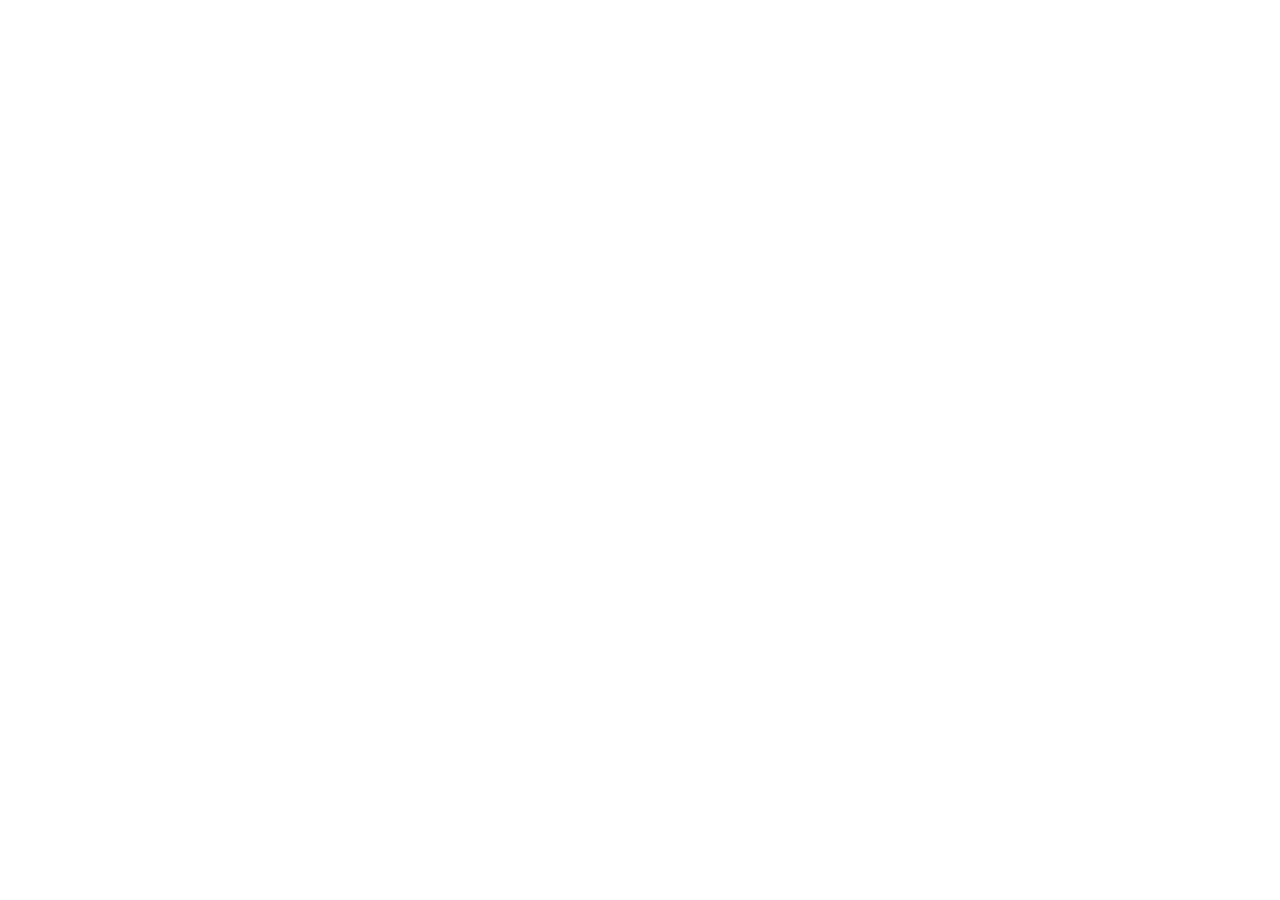
==== about.html @ a6eefa18 "eight commit create about.html" ====
<!DOCTYPE html>
<html lang="en">
<head>
    <meta charset="UTF-8">
    <meta name="viewport" content="width=device-width, initial-scale=1.0">
    <title>FlowerWeb</title>
    <link rel="stylesheet" href="style.css">
 
</head>
<body>
    
</body>
</html>
---- style.css ----
:root{
    --pink:var(--pink);



}
*{
    margin: 0;
    padding: 0;
    font-family: 'Courier New', Courier, monospace;
    outline: none;
    border: none;
    text-decoration: none;
    text-transform: capitalize;
    transition: 2s linear;
    
}

html{
    font-size: 100%;
    scroll-padding-top: 8rem;
    scroll-behavior: smooth;
    overflow: hidden;
}

header{
    position: fixed;
    top: 0;
    left: 0;
    right: 0;
    background: rgb(250, 249, 250);
    padding: 0rem 2%;
    display: flex;
    align-items: center;
    justify-content: space-between;
    z-index: 100;
    box-shadow: 0.8rem 0rem rgb(0, 0, 0);
}

header .logo span{
    font-size: 2rem;
}

header .navbar a{
    font-size: 1.2rem;
    padding:  2.8rem;
    color: rgb(5, 0, 0)
}

header .navbar a:hover{
    color: rgb(246, 3, 165);
}


/************************************************************************** Home Page *******************************************************************************/

.home-pic{
    position: relative;
    width: 100%;
    height: 100vh;
    overflow: hidden;
    
}

.home-pic img{
    width: 100%;
    height: 100%;
    object-fit: cover;
}

.home-box{
    position: absolute;
    top: 50%;
    left: 50%;
    transform: translate(-50%, -50%);

    text-align: center;
    color: white;

    background: rgba(0, 0, 0, 0.35);
    backdrop-filter: blur(5px);
    -webkit-backdrop-filter: blur(-5px);

    padding: 50px 80px;
    border-radius: 15px;
    max-width: 400px;
    max-height: 800px;
 }

.title h2 {
    font-size: 32px;
    font-family: 'Segoe UI', Tahoma, Geneva, Verdana, sans-serif;
   /* margin-bottom: 10px;*/
    margin-top: 40px;
}

.sub-title p{
    font-size: 16px;
    margin-bottom: 40px;
    /*margin-top: 10px;*/
    line-height: 1.5;
}

.home-box button{
    padding: 10px 80px;
    margin-top: 50px;
    border: 1px solid rgb(151, 149, 149);
    background: transparent;
    color: rgb(117, 117, 118);
    cursor: pointer;
    transition: 0.3s;
    border-radius: 15px;
}

.home-box button:hover{
    background: rgb(245, 243, 243);
    color: black;
    border-radius: 20px;
}


































































@media (max-width:991px){

    html{
        font-size: 55%;

    }
    header{
        padding: 2rem;
    }
}


@media (max-width:768px){

    header
}
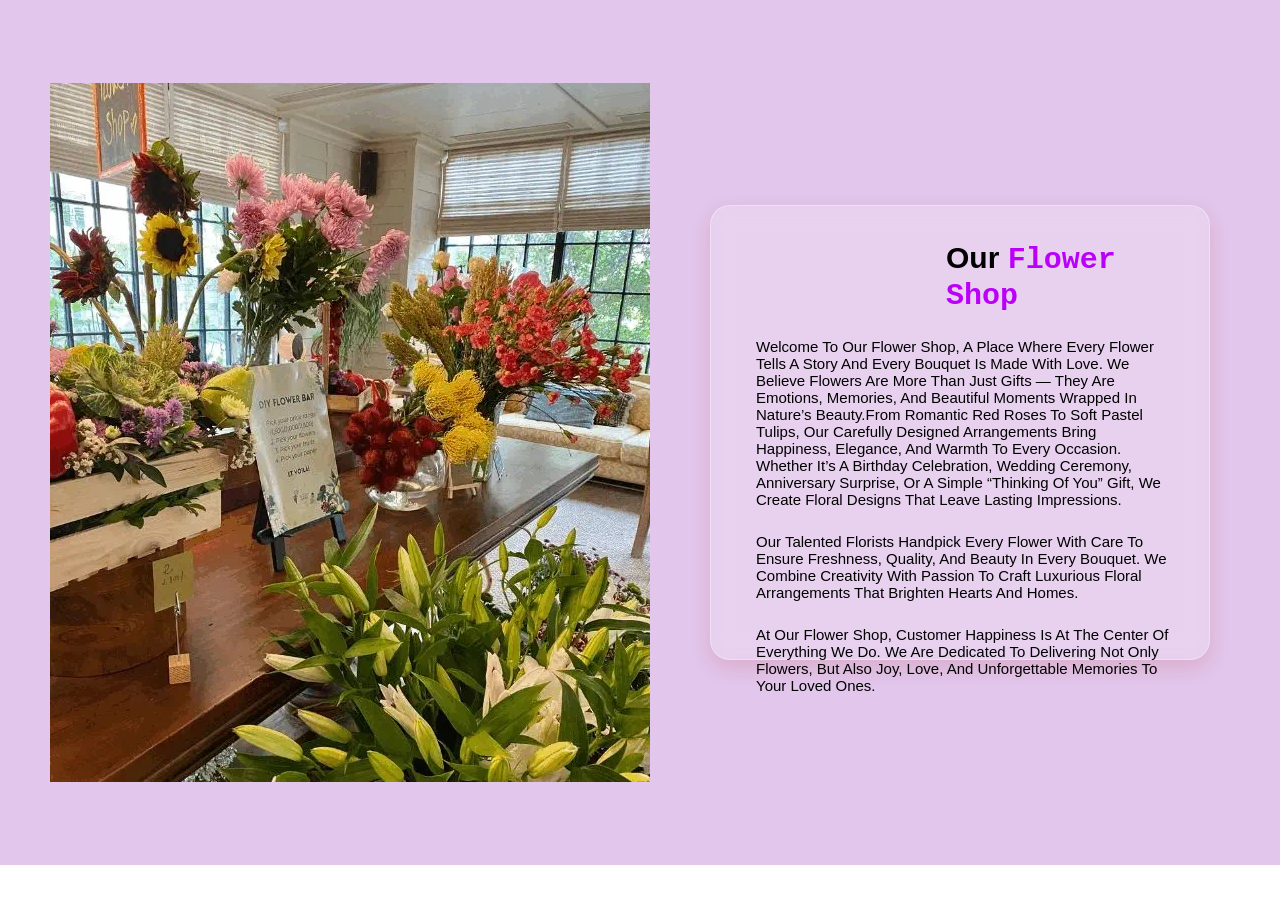
==== commit e2c686c9: "eleven commit create about.html $code about css code" ====
--- a/about.html
+++ b/about.html
@@ -8,6 +8,40 @@
  
 </head>
 <body>
+
+    <section class="ab-img">
+        <img src="assets/about.webp" alt="about">
+
+        <div class="card">
+        <h2>Our <span class="card-sp">Flower Shop</span></h2>
+
+         <p>
+            Welcome to our Flower Shop, a place where every flower tells a story 
+            and every bouquet is made with love. We believe flowers are more than 
+            just gifts — they are emotions, memories, and beautiful moments wrapped 
+            in nature’s beauty.From romantic red roses to soft pastel tulips, our carefully designed 
+            arrangements bring happiness, elegance, and warmth to every occasion. 
+            Whether it’s a birthday celebration, wedding ceremony, anniversary surprise, 
+            or a simple “thinking of you” gift, we create floral designs that leave 
+            lasting impressions.
+        </p>
+
+        <p>
+            Our talented florists handpick every flower with care to ensure freshness, 
+            quality, and beauty in every bouquet. We combine creativity with passion 
+            to craft luxurious floral arrangements that brighten hearts and homes.
+        </p>
+
+        <p>
+            At our Flower Shop, customer happiness is at the center of everything we do. 
+            We are dedicated to delivering not only flowers, but also joy, love, and 
+            unforgettable memories to your loved ones.
+        </p>
+        </div>
+
+    </section>
+
+
     
 </body>
 </html>
--- a/style.css
+++ b/style.css
@@ -78,8 +78,8 @@
     color: white;
 
     background: rgba(0, 0, 0, 0.35);
-    backdrop-filter: blur(5px);
-    -webkit-backdrop-filter: blur(-5px);
+    backdrop-filter: blur(0px);
+    -webkit-backdrop-filter: blur(-2px);
 
     padding: 50px 80px;
     border-radius: 15px;
@@ -103,13 +103,14 @@
 
 .home-box button{
     padding: 10px 80px;
+    font-size: 20px;
     margin-top: 50px;
     border: 1px solid rgb(151, 149, 149);
     background: transparent;
-    color: rgb(117, 117, 118);
+    color: rgb(250, 246, 246);
     cursor: pointer;
     transition: 0.3s;
-    border-radius: 15px;
+    border-radius: 20px;
 }
 
 .home-box button:hover{
@@ -117,6 +118,71 @@
     color: black;
     border-radius: 20px;
 }
+
+/************************************************************************** About Page *******************************************************************************/
+
+.ab-img{
+    background-color: #e2c6eb;
+    display: flex;
+    justify-content: center;
+    align-items: center;
+    padding: 50px;
+    margin-bottom: 20px;
+    gap: 40px;
+    height: 85vh;
+    
+}
+
+.card{
+    width: 400px;
+    padding: 35px;
+
+    background: rgba(255, 255, 255, 0.2);
+    border-radius: 20px;
+
+    backdrop-filter: blur(10px);
+    -webkit-backdrop-filter: blur(10px);
+
+    border: 1px solid rgba(255,255,255,0.3);
+
+    box-shadow: 0 8px 32px rgba(0,0,0,0.1);
+
+    color: rgb(0, 0, 0);
+    
+    width: 100%;
+    height: 50%;
+    margin-left: 20px;
+    margin-right: 20px;
+    border-radius: 20px;
+    box-shadow: 0 8px 20px rgba(177, 31, 31, 0.15);
+}
+
+.card-sp{
+    color: #bb00fa;
+
+}
+
+.card h2{
+    font-size: 30px;
+    margin-left: 200px;
+    font-family: 'Trebuchet MS', 'Lucida Sans Unicode', 'Lucida Grande', 'Lucida Sans', Arial, sans-serif;
+}
+
+.card p{
+    font-size: 15px;
+    font-family: 'Franklin Gothic Medium', 'Arial Narrow', Arial, sans-serif;
+    margin-top: 25px;
+    margin-left: 10px;
+
+}
+
+ 
+}
+
+
+
+
+ 
 
 
 
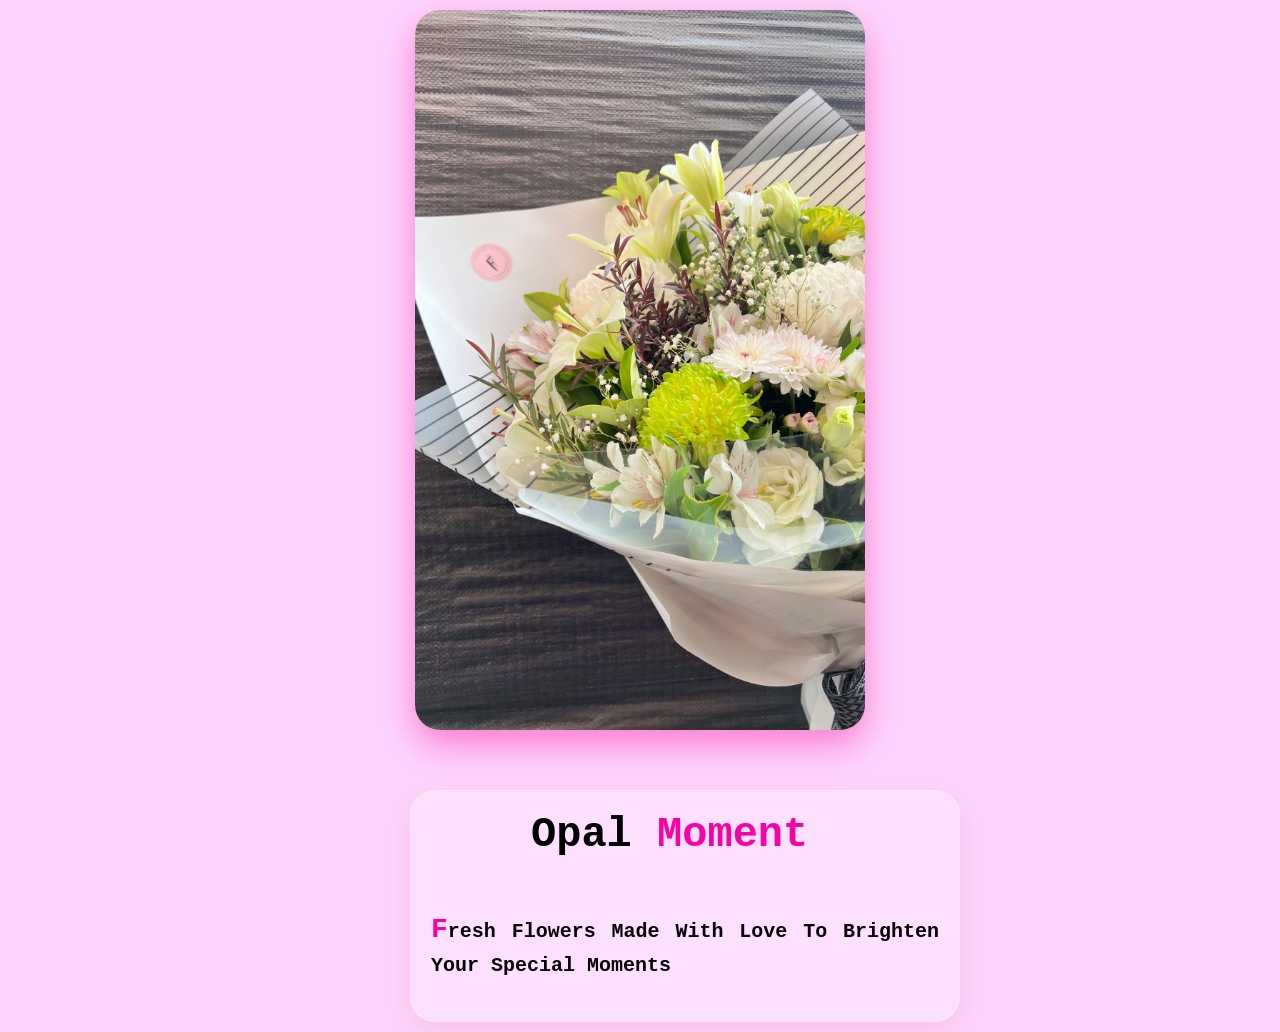
==== commit 41194705: "Twentytwo commit update new flower web" ====
--- a/about.html
+++ b/about.html
@@ -10,33 +10,16 @@
 <body>
 
     <section class="ab-img">
-        <img src="assets/about.webp" alt="about">
+        <img src="assets/about.jpg" alt="about">
 
         <div class="card">
-        <h2>Our <span class="card-sp">Flower Shop</span></h2>
+        <h2>Opal <span class="card-sp">Moment</span></h2>
 
          <p>
-            Welcome to our Flower Shop, a place where every flower tells a story 
-            and every bouquet is made with love. We believe flowers are more than 
-            just gifts — they are emotions, memories, and beautiful moments wrapped 
-            in nature’s beauty.From romantic red roses to soft pastel tulips, our carefully designed 
-            arrangements bring happiness, elegance, and warmth to every occasion. 
-            Whether it’s a birthday celebration, wedding ceremony, anniversary surprise, 
-            or a simple “thinking of you” gift, we create floral designs that leave 
-            lasting impressions.
+            Fresh flowers made with love to brighten your special moments
         </p>
 
-        <p>
-            Our talented florists handpick every flower with care to ensure freshness, 
-            quality, and beauty in every bouquet. We combine creativity with passion 
-            to craft luxurious floral arrangements that brighten hearts and homes.
-        </p>
-
-        <p>
-            At our Flower Shop, customer happiness is at the center of everything we do. 
-            We are dedicated to delivering not only flowers, but also joy, love, and 
-            unforgettable memories to your loved ones.
-        </p>
+        
         </div>
 
     </section>
--- a/style.css
+++ b/style.css
@@ -1,9 +1,9 @@
-:root{
-    --pink:var(--pink);
-
-
-
-}
+/* ========================================== Root Variables & Reset ========================================== */
+:root {
+    --pink: #ff4d6d;
+    --purple: #bb00fa;
+}
+
 *{
     margin: 0;
     padding: 0;
@@ -12,54 +12,76 @@
     border: none;
     text-decoration: none;
     text-transform: capitalize;
-    transition: 2s linear;
-    
+    transition: 0.3s linear;
+    box-sizing: border-box; /* Elements පිටතට පැනීම සහ පින්තූර කැපී යාම වළක්වයි */
+}
+
+body {
+    position: relative;
+    overflow-x: hidden;
 }
 
 html{
     font-size: 100%;
     scroll-padding-top: 8rem;
     scroll-behavior: smooth;
-    overflow: hidden;
-}
-
-header{
+    overflow-y: auto;
+}
+
+/* ========================================== Header ========================================== */
+header {
     position: fixed;
     top: 0;
     left: 0;
     right: 0;
     background: rgb(250, 249, 250);
-    padding: 0rem 2%;
+   /* padding: 0.5rem 1.5rem;*/
     display: flex;
     align-items: center;
     justify-content: space-between;
     z-index: 100;
-    box-shadow: 0.8rem 0rem rgb(0, 0, 0);
-}
-
-header .logo span{
-    font-size: 2rem;
-}
-
-header .navbar a{
+    box-shadow: 0rem 0.2rem 1rem rgba(0,0,0,0.1);
+}
+
+header .logo {
+    /* margin-left: auto;  ← මේක ඉවත් කළා, logo left එකේ තියෙනවා */
+}
+
+header .logo img {
+    height: 80px;
+}
+
+header .navbar {
+    position: absolute;
+    left: 50%;
+    transform: translateX(-50%);
+}
+
+header .navbar a {
     font-size: 1.2rem;
-    padding:  2.8rem;
-    color: rgb(5, 0, 0)
-}
-
-header .navbar a:hover{
+    font-weight: bolder;
+    padding: 0.5rem 1.5rem;
+    color: rgb(5, 0, 0);
+    text-decoration: none;
+}
+
+header .navbar a:hover {
     color: rgb(246, 3, 165);
 }
 
-
-/************************************************************************** Home Page *******************************************************************************/
-
+header .icons {
+    display: flex;
+    align-items: center;
+    gap: 0.5rem;
+    margin-left: auto; /* ← icons right side එකට */
+}
+
+/* ========================================== Home Page ========================================== */
 .home-pic{
     position: relative;
     width: 100%;
     height: 100vh;
     overflow: hidden;
-    
 }
 
 .home-pic img{
@@ -73,195 +95,622 @@
     top: 50%;
     left: 50%;
     transform: translate(-50%, -50%);
-
     text-align: center;
     color: white;
-
-    background: rgba(0, 0, 0, 0.35);
-    backdrop-filter: blur(0px);
-    -webkit-backdrop-filter: blur(-2px);
-
-    padding: 50px 80px;
+    background: rgba(0, 0, 0, 0.45); 
+    backdrop-filter: blur(5px);
+    -webkit-backdrop-filter: blur(5px);
+    padding: 50px 40px;
     border-radius: 15px;
-    max-width: 400px;
-    max-height: 800px;
- }
+    width: 90%;
+    max-width: 450px;
+}
 
 .title h2 {
     font-size: 32px;
     font-family: 'Segoe UI', Tahoma, Geneva, Verdana, sans-serif;
-   /* margin-bottom: 10px;*/
-    margin-top: 40px;
-}
-
-.sub-title p{
+    margin-top: 20px;
+}
+
+/*.sub-title p{
     font-size: 16px;
-    margin-bottom: 40px;
-    /*margin-top: 10px;*/
+    margin-bottom: 30px;
     line-height: 1.5;
-}
+}*/
 
 .home-box button{
-    padding: 10px 80px;
-    font-size: 20px;
-    margin-top: 50px;
+    padding: 12px 40px;
+    font-size: 18px;
     border: 1px solid rgb(151, 149, 149);
     background: transparent;
     color: rgb(250, 246, 246);
     cursor: pointer;
     transition: 0.3s;
-    border-radius: 20px;
+    border-radius: 50px;
+    margin-top: 30px;
 }
 
 .home-box button:hover{
     background: rgb(245, 243, 243);
     color: black;
-    border-radius: 20px;
-}
-
-/************************************************************************** About Page *******************************************************************************/
-
+}
+
+/* ========================================== About Page ========================================== */
 .ab-img{
-    background-color: #e2c6eb;
+    min-height: 100vh;
+    width: 100%;
     display: flex;
     justify-content: center;
     align-items: center;
-    padding: 50px;
+    gap: 60px;
+    padding: 10px 8%;
+    flex-wrap: wrap;
+    background-color: #fcd6fd;
+}
+
+ 
+.ab-img img{
+    width: 450px;
+    height: 80vh;
+    border-radius: 25px;
+      
+    object-fit: cover;
+    box-shadow: 0 15px 35px  rgb(251, 125, 209);
+    transition: 0.4s ease;
+}
+
+.ab-img img:hover{
+    transform: scale(1.03);
+}
+
+ 
+.card{
+    max-width: 550px;
+    padding: 20px;
+    border-radius: 25px;
+    background: rgba(255,255,255,0.25);
+    backdrop-filter: blur(12px);
+    -webkit-backdrop-filter: blur(12px);
+    border: 1px solid rgba(255,255,255,0.3);
+    box-shadow: 0 10px 30px rgba(255, 0, 0, 0.1);
+    margin-left: 90px;
+}
+
+ 
+.card h2{
+    font-size: 42px;
+    color: var(--dark);
+    margin-bottom: 50px;
+   /* line-height: 1.2;*/
+    margin-left: 100px;
+}
+
+.card-sp{
+    color:  rgb(246, 3, 165);
+}
+
+.ab-img img:hover{
+    box-shadow: 0 15px 35px  rgb(240, 76, 240);
+}
+
+ 
+.card p{
+    font-size: 20px;
+    font-weight: bold;
+    color: #444;
+    line-height: 1.5;
     margin-bottom: 20px;
+    text-align: justify;
+    color: #040404;
+}
+
+ 
+.card p::first-letter{
+    font-size: 28px;
+    font-weight: bold;
+    color: rgb(246, 3, 165);
+}
+
+/* ===================== RESPONSIVE ===================== */
+@media(max-width: 900px){
+
+    .ab-img{
+        flex-direction: column;
+        text-align: center;
+        padding: 60px 20px;
+    }
+
+    .card{
+        padding: 30px;
+    }
+
+    .card h2{
+        font-size: 34px;
+    }
+
+    .card p{
+        text-align: center;
+    }
+}
+ 
+/* ========================================== Service Page ========================================== */
+.service-page {
+    position: relative;
+    min-height: 50vh;
+    width: 100%;
+    /* පසුබිම් පින්තූරය මෙතැනට ලබා දී ඇත */
+  /*  background: url('assets/service-background.jpg') no-repeat center center fixed;*/
+     
+    background-size: cover;
+    overflow-x: hidden;
+
+
+}
+
+/* මුළු පිටුවම වැසී යන සේ තිබූ body::before එක වෙනුවට, background එක පමණක් blur කිරීමට pseudo-element එකක් භාවිතා කර ඇත */
+
+.service-container {
+    position: relative;
+    display: flex;
+    justify-content: center;
+    gap: 40px; 
+    background: url('assets/service-background.jpg') no-repeat center center fixed;
+    min-height: 100vh;
+    width: 100%;
+
+     background-size: cover;
+    overflow-x: hidden;
+     
+    flex-wrap: wrap;
+    padding: 120px 20px;
+    z-index: 2; 
+}/* blur එකට උඩින් කාඩ්පත් පෙන්වීමට */
+
+
+.service-card {
+    width: 320px;
+    height: auto; 
+    background: rgba(255, 255, 255, 0.12);
+    border-radius: 20px;
+    overflow: hidden;
+    backdrop-filter: blur(15px);
+    -webkit-backdrop-filter: blur(15px);
+    border: 1px solid rgba(255, 255, 255, 0.25);
+    box-shadow: 0 10px 35px rgba(0,0,0,0.3);
+    text-align: center;
+    transition: 0.4s;
+    color: #fff;
+    padding-bottom: 25px;
+}
+
+.service-card:hover {
+    transform: translateY(-15px) scale(1.03);
+    box-shadow: 0 15px 45px rgba(247, 153, 224, 0.4);
+}
+
+.service-card img {
+    width: 100%;
+    height: 240px;
+    object-fit: cover; 
+    display: block;
+}
+
+.price {
+    margin: 15px 0;
+    font-weight: bold;
+    font-size: 18px;
+    color: #fff;
+}
+
+.name {
+    margin: 15px 0;
+    font-weight: bolder;
+    font-size: 18px;
+    color: rgb(247, 245, 246);;
+}
+
+.btn {
+    display: inline-block;
+    margin-top: 50px;
+    padding: 10px 48px;
+    background: rgba(0, 0, 0, 0.7);
+    color: rgb(251, 251, 251);
+    border-radius: 50px;
+    transition: 0.3s;
+    font-weight: bolder;
+}
+
+.btn:hover {
+    background: #fcd6fd;
+    color: #040404;
+}
+
+/* ==========================================   Boq.page ========================================== */
+
+ 
+
+/* මුළු පිටුවම වැසී යන සේ තිබූ body::before එක වෙනුවට, background එක පමණක් blur කිරීමට pseudo-element එකක් භාවිතා කර ඇත */
+
+.boq {
+    position: relative;
+    display: flex;
+    justify-content: center;
+    gap: 40px; 
+    min-height: 100vh;
+    width: 100%;
+
+     background-size: cover;
+    overflow-x: hidden;
+     
+    flex-wrap: wrap;
+    padding: 30px 80px;
+    z-index: 2; 
+    margin-right: 100px;
+    background-color: rgb(247, 209, 215);
+}/* blur එකට උඩින් කාඩ්පත් පෙන්වීමට */
+
+
+.boq-card {
+    width: 320px;
+    height: 50vh; 
+    background: rgba(255, 2, 226, 0.12);
+    border-radius: 20px;
+    overflow: hidden;
+    backdrop-filter: blur(15px);
+    -webkit-backdrop-filter: blur(15px);
+    border: 1px solid rgba(255, 255, 255, 0.25);
+    box-shadow: 0 10px 35px rgba(0,0,0,0.3);
+    text-align: center;
+    transition: 0.4s;
+     
+    padding-bottom: 10px;
+}
+
+.boq-card:hover {
+    transform: translateY(-15px) scale(1.03);
+    box-shadow: 0 15px 45px rgba(247, 153, 224, 0.4);
+}
+
+.boq-card img {
+    width: 100%;
+    height: 240px;
+    object-fit: cover; 
+    display: block;
+}
+
+.price {
+    margin: 15px 0;
+    font-weight: bold;
+    font-size: 18px;
+    color: #050505;
+}
+
+ 
+
+.btn {
+    display: inline-block;
+    margin-top: 20px;
+    padding: 10px 48px;
+    background: rgba(0, 0, 0, 0.7);
+    color: rgb(251, 251, 251);
+    border-radius: 50px;
+    transition: 0.3s;
+    font-weight: bolder;
+}
+
+.btn:hover {
+    background: #fcd6fd;
+    color: #040404;
+}
+/* ========================================== Deacarations Page ========================================== */
+
+.boq {
+    position: relative;
+    display: flex;
+    justify-content: center;
+    gap: 40px; 
+    min-height: 100vh;
+    width: 100%;
+
+     background-size: cover;
+    overflow-x: hidden;
+     
+    flex-wrap: wrap;
+    padding: 30px 80px;
+    z-index: 2; 
+    margin-right: 100px;
+    background-color: rgb(247, 209, 215);
+
+}/* blur එකට උඩින් කාඩ්පත් පෙන්වීමට */
+
+
+.boq-card {
+    width: 320px;
+    height: 50vh; 
+    background: rgba(255, 255, 255, 0.12);
+    border-radius: 20px;
+    overflow: hidden;
+    backdrop-filter: blur(15px);
+    -webkit-backdrop-filter: blur(15px);
+    border: 1px solid rgba(255, 255, 255, 0.25);
+    box-shadow: 0 10px 35px rgba(0,0,0,0.3);
+    text-align: center;
+    transition: 0.4s;
+    color: #fff;
+    padding-bottom: 10px;
+}
+
+.boq-card:hover {
+    transform: translateY(-15px) scale(1.03);
+    box-shadow: 0 15px 45px rgba(247, 153, 224, 0.4);
+}
+
+.boq-card img {
+    width: 100%;
+    height: 240px;
+    object-fit: cover; 
+    display: block;
+}
+
+.price {
+    margin: 15px 0;
+    font-weight: bold;
+    font-size: 18px;
+    color: #050505;
+}
+
+ 
+
+.btn {
+    display: inline-block;
+    margin-top: 20px;
+    padding: 10px 48px;
+    background: rgba(0, 0, 0, 0.7);
+    color: rgb(251, 251, 251);
+    border-radius: 50px;
+    transition: 0.3s;
+    font-weight: bolder;
+}
+
+.btn:hover {
+    background: #fcd6fd;
+    color: #040404;
+}
+
+/* ========================================== Wedding BoqPage ========================================== */
+boq {
+    position: relative;
+    display: flex;
+    justify-content: center;
+    gap: 40px; 
+    min-height: 100vh;
+    width: 100%;
+
+     background-size: cover;
+    overflow-x: hidden;
+     
+    flex-wrap: wrap;
+    padding: 30px 80px;
+    z-index: 2; 
+    margin-right: 100px;
+    background-color: rgb(247, 209, 215);
+
+}/* blur එකට උඩින් කාඩ්පත් පෙන්වීමට */
+
+
+.boq-card {
+    width: 320px;
+    height: 50vh; 
+    background: rgba(255, 255, 255, 0.12);
+    border-radius: 20px;
+    overflow: hidden;
+    backdrop-filter: blur(15px);
+    -webkit-backdrop-filter: blur(15px);
+    border: 1px solid rgba(255, 255, 255, 0.25);
+    box-shadow: 0 10px 35px rgba(0,0,0,0.3);
+    text-align: center;
+    transition: 0.4s;
+    color: #fff;
+    padding-bottom: 10px;
+}
+
+.boq-card:hover {
+    transform: translateY(-15px) scale(1.03);
+    box-shadow: 0 15px 45px rgba(247, 153, 224, 0.4);
+}
+
+.boq-card img {
+    width: 100%;
+    height: 240px;
+    object-fit: cover; 
+    display: block;
+}
+
+.price {
+    margin: 15px 0;
+    font-weight: bold;
+    font-size: 18px;
+    color: #050505;
+}
+
+ 
+
+.btn {
+    display: inline-block;
+    margin-top: 20px;
+    padding: 10px 48px;
+    background: rgba(0, 0, 0, 0.7);
+    color: rgb(251, 251, 251);
+    border-radius: 50px;
+    transition: 0.3s;
+    font-weight: bolder;
+}
+
+.btn:hover {
+    background: #fcd6fd;
+    color: #040404;
+}
+
+
+
+
+/* ========================================== Review Page ========================================== */
+.review-section{
+    background: #e2c6eb;
+    display: flex; 
+    flex-wrap: wrap;
+    justify-content: center;
     gap: 40px;
-    height: 85vh;
-    
-}
-
-.card{
-    width: 400px;
-    padding: 35px;
-
-    background: rgba(255, 255, 255, 0.2);
+    padding: 120px 20px;
+    min-height: 50vh;
+}
+
+.review-card{
+    width: 280px;
+    height: 180px; 
+    background: plum;
     border-radius: 20px;
-
-    backdrop-filter: blur(10px);
-    -webkit-backdrop-filter: blur(10px);
-
-    border: 1px solid rgba(255,255,255,0.3);
-
-    box-shadow: 0 8px 32px rgba(0,0,0,0.1);
-
-    color: rgb(0, 0, 0);
-    
-    width: 100%;
-    height: 50%;
-    margin-left: 20px;
-    margin-right: 20px;
+    overflow: hidden;
+    backdrop-filter: blur(15px);
+    -webkit-backdrop-filter: blur(15px);
+    border: 1px solid rgba(255, 255, 255, 0.25);
+    box-shadow: 0 10px 35px rgba(195, 0, 255, 0.3);
+    text-align: center;
+    transition: 0.4s;
+    color: #f9f9f9;
+    padding: 20px;
+    animation: floatCard 4s ease-in-out infinite;
+}
+
+.des{
+    font-size: 15px;
+    font-style: italic;
+    color: black;
+    margin-top: 10px;
+    line-height: 1.4;
+}
+
+.review-card:hover {
+    transform: translateY(-15px) scale(1.03);
+    box-shadow: 0 15px 45px rgba(242, 31, 168, 0.4);
+}
+
+@keyframes floatCard {
+    0%, 100%{ transform: translateY(0); }
+    50%{ transform: translateY(-15px); }
+}
+
+.review-card:nth-child(2){ animation-delay: 0.5s; }
+.review-card:nth-child(3){ animation-delay: 1s; }
+.review-card:nth-child(4){ animation-delay: 1.5s; }
+
+/* ========================================== Contact Page ========================================== */
+.contact-page{
+    position: relative;
+    width: 100%;
+    height: 100vh;
+    overflow: hidden;
+}
+
+.contact-page img{
+    width: 100%;
+    height: 100%;
+    object-fit: cover;
+}
+
+.contact-card{
+    position: absolute;
+    top: 50%;
+    left: 50%;
+    transform: translate(-50%, -50%);
+    text-align: center;
+    color: white;
+    background: rgba(0, 0, 0, 0.45);
+    backdrop-filter: blur(5px);
+    -webkit-backdrop-filter: blur(5px);
+    padding: 30px;
+    border-radius: 15px;
+    width: 90%;
+    max-width: 500px;
+}
+
+.cp{
+    font-size: 25px;
+    font-family: Arial, sans-serif;
+    color: rgb(255, 255, 255);
+}
+
+form{
+    margin-top: 20px;
+    padding: 20px;
     border-radius: 20px;
-    box-shadow: 0 8px 20px rgba(177, 31, 31, 0.15);
-}
-
-.card-sp{
-    color: #bb00fa;
-
-}
-
-.card h2{
-    font-size: 30px;
-    margin-left: 200px;
-    font-family: 'Trebuchet MS', 'Lucida Sans Unicode', 'Lucida Grande', 'Lucida Sans', Arial, sans-serif;
-}
-
-.card p{
-    font-size: 15px;
-    font-family: 'Franklin Gothic Medium', 'Arial Narrow', Arial, sans-serif;
-    margin-top: 25px;
-    margin-left: 10px;
-
-}
-
- 
-}
-
-
-
-
- 
-
-
-
-
-
-
-
-
-
-
-
-
-
-
-
-
-
-
-
-
-
-
-
-
-
-
-
-
-
-
-
-
-
-
-
-
-
-
-
-
-
-
-
-
-
-
-
-
-
-
-
-
-
-
-
-
-
-
-
-
-
-
-
-
-
-
-@media (max-width:991px){
-
-    html{
-        font-size: 55%;
-
-    }
-    header{
-        padding: 2rem;
-    }
-}
-
-
-@media (max-width:768px){
-
-    header
-}+    background: rgba(255,255,255,0.15);
+    backdrop-filter: blur(12px);
+    box-shadow: 0 8px 25px rgba(0,0,0,0.2);
+    display: flex;
+    flex-direction: column;
+    gap: 15px;
+}
+
+form input,
+form textarea{
+    width: 100%;
+    padding: 12px;
+    border-radius: 12px;
+    background: rgba(255,255,255,0.9);
+    font-size: 16px;
+    font-family: Arial, sans-serif;
+    transition: 0.3s;
+}
+
+form input:focus,
+form textarea:focus{
+    background: #fbfafa;
+    box-shadow: 0 0 10px rgba(249, 39, 144, 0.4);
+}
+
+form textarea{
+    resize: none;
+    height: 100px;
+}
+
+form button{
+    padding: 12px;
+    border-radius: 12px;
+    background: linear-gradient(45deg, var(--pink), #ff85a1);
+    color: white;
+    font-size: 17px;
+    font-weight: bold;
+    cursor: pointer;
+    transition: 0.3s;
+}
+
+form button:hover{
+    transform: translateY(-3px);
+    box-shadow: 0 8px 20px rgba(249, 2, 47, 0.4);
+}
+
+/* ========================================== Footer Page ========================================== */
+.footer{
+    background: #f1d4f1;
+    padding: 40px 20px;
+    text-align: center;
+}
+
+.footer-links{
+    margin-bottom: 25px;
+}
+
+.footer-links a{
+    color: rgb(5, 5, 5);
+    margin: 0 20px;
+    font-size: 18px;
+    font-weight: bold;
+    transition: 0.3s;
+}
+
+.footer-links a:hover{
+    color: var(--pink);
+}
+
+ 
